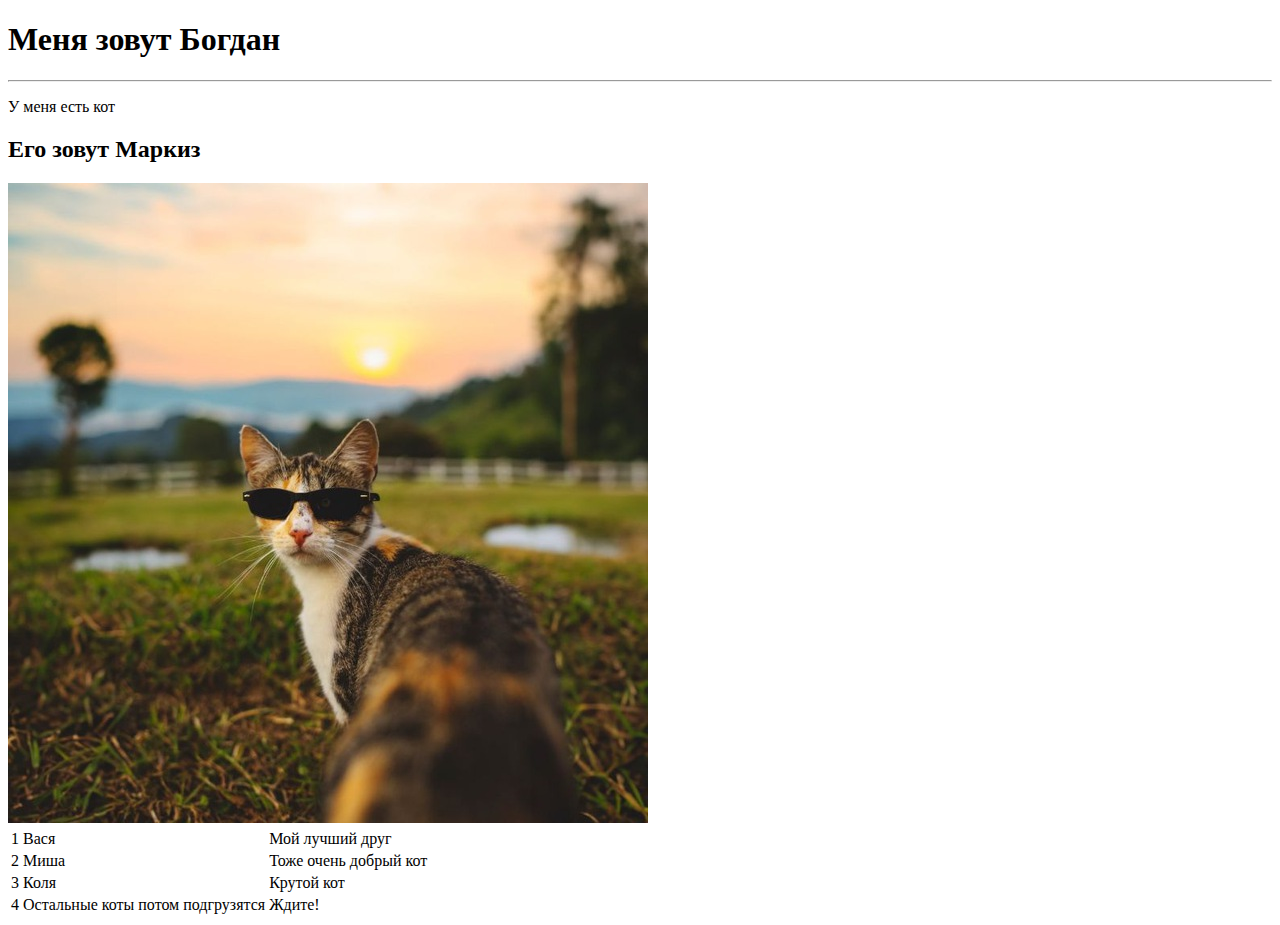
==== index.html @ 2db0207d "new site" ====
<!DOCTYPE html>
<html lang="ru">
<head>
    <meta charset="UTF-8">
    <meta name="viewport" content="width=device-width, initial-scale=1.0">
    <title>Богданин сайт</title>
</head>
<body>
    <h1 contenteditable>Меня зовут Богдан</h1>
    <hr />
    <p>У меня есть кот</p>
    <h2>Его зовут Маркиз</h2>
    <img title="А это мое личное фото"src="./photo_2023-08-05_15-10-23.jpg" alt="" />
    <table>
        <tr>
        <td>1</td>
        <td>Вася</td>
        <td>Мой лучший друг</td>
    </tr>
    <tr>
        <td>2</td>
        <td>Миша</td>
        <td>Тоже очень добрый кот</td>
    </tr>
    <tr>
        <td>3</td>
        <td>Коля</td>
        <td>Крутой кот</td>
    </tr>
    <tr>
        <td>4</td>
        <td>Остальные коты потом подгрузятся</td>
        <td>Ждите!</td>
    </tr>
    </table>
</body>
</html>
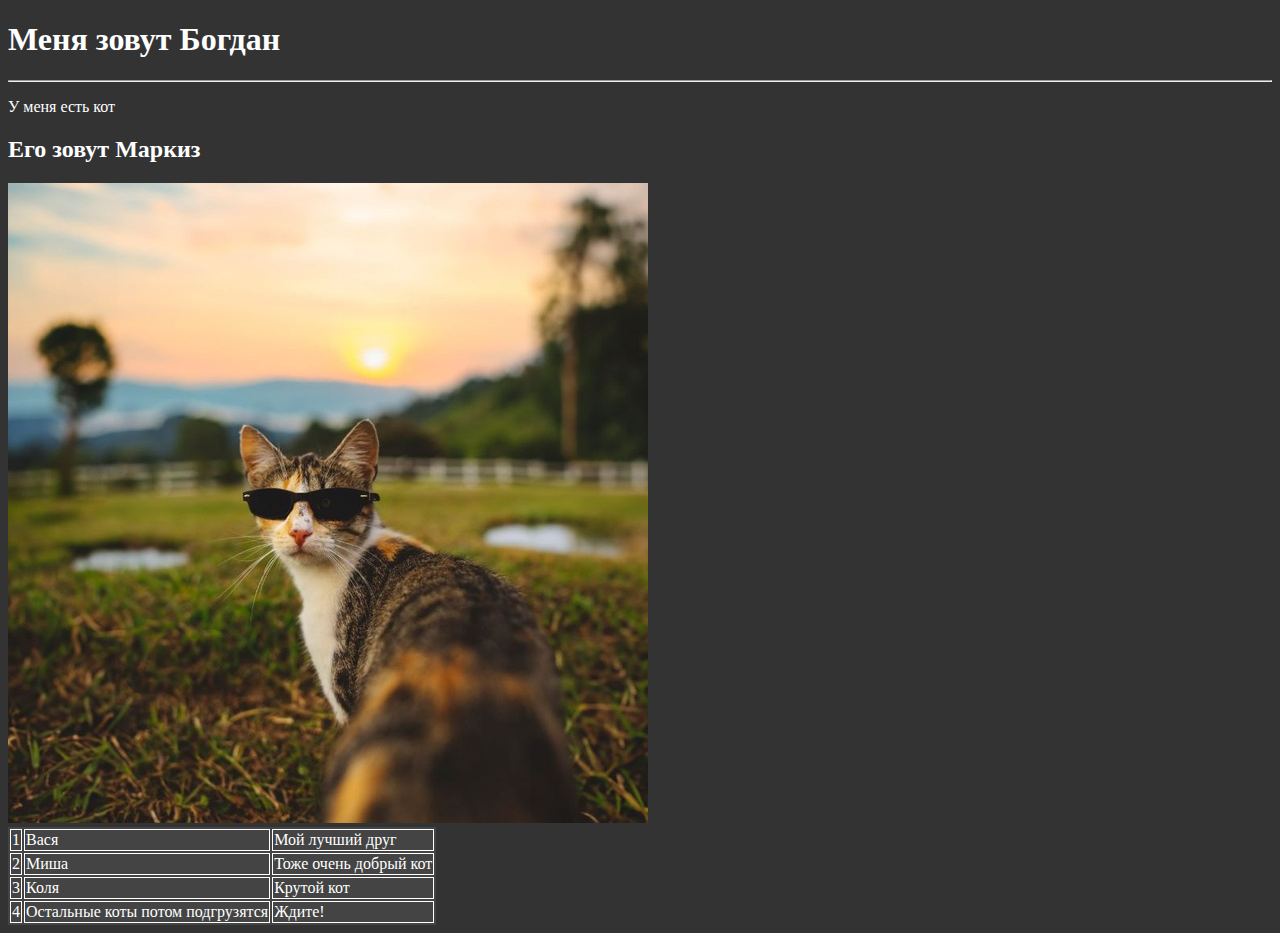
==== commit d197f86b: "Update index.html" ====
--- a/index.html
+++ b/index.html
@@ -4,34 +4,48 @@
     <meta charset="UTF-8">
     <meta name="viewport" content="width=device-width, initial-scale=1.0">
     <title>Богданин сайт</title>
+    <style>
+        body {
+            background-color: #333;
+            color: #fff;
+        }
+
+        table {
+            background-color: #444;
+        }
+
+        td {
+            border: 1px solid #fff;
+        }
+    </style>
 </head>
 <body>
     <h1 contenteditable>Меня зовут Богдан</h1>
     <hr />
     <p>У меня есть кот</p>
     <h2>Его зовут Маркиз</h2>
-    <img title="А это мое личное фото"src="./photo_2023-08-05_15-10-23.jpg" alt="" />
+    <img title="А это мое личное фото" src="./photo_2023-08-05_15-10-23.jpg" alt="" />
     <table>
         <tr>
-        <td>1</td>
-        <td>Вася</td>
-        <td>Мой лучший друг</td>
-    </tr>
-    <tr>
-        <td>2</td>
-        <td>Миша</td>
-        <td>Тоже очень добрый кот</td>
-    </tr>
-    <tr>
-        <td>3</td>
-        <td>Коля</td>
-        <td>Крутой кот</td>
-    </tr>
-    <tr>
-        <td>4</td>
-        <td>Остальные коты потом подгрузятся</td>
-        <td>Ждите!</td>
-    </tr>
+            <td>1</td>
+            <td>Вася</td>
+            <td>Мой лучший друг</td>
+        </tr>
+        <tr>
+            <td>2</td>
+            <td>Миша</td>
+            <td>Тоже очень добрый кот</td>
+        </tr>
+        <tr>
+            <td>3</td>
+            <td>Коля</td>
+            <td>Крутой кот</td>
+        </tr>
+        <tr>
+            <td>4</td>
+            <td>Остальные коты потом подгрузятся</td>
+            <td>Ждите!</td>
+        </tr>
     </table>
 </body>
 </html>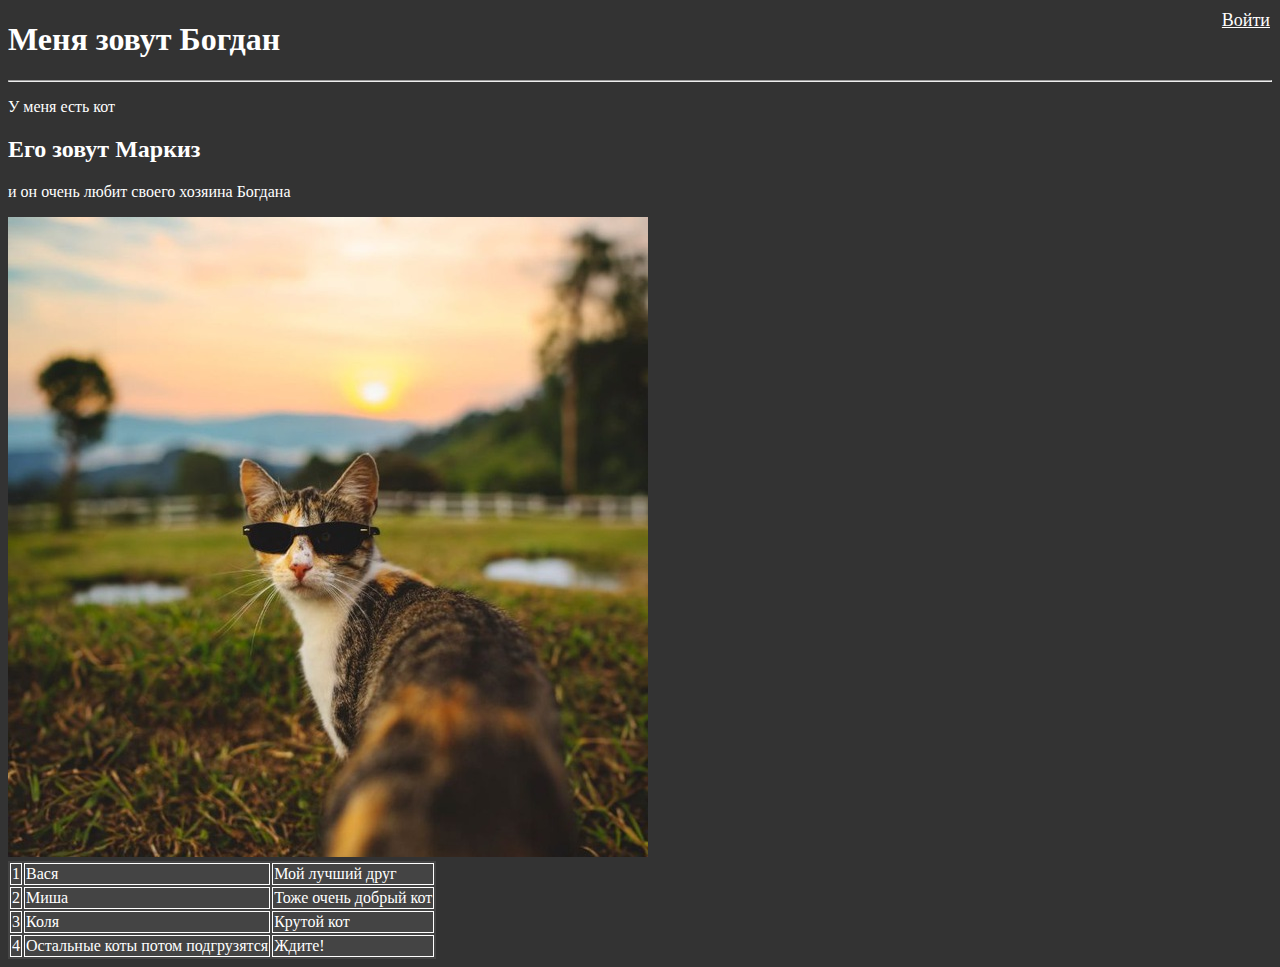
==== commit 0a902d02: "New functions" ====
--- a/index.html
+++ b/index.html
@@ -4,26 +4,21 @@
     <meta charset="UTF-8">
     <meta name="viewport" content="width=device-width, initial-scale=1.0">
     <title>Богданин сайт</title>
+    <link rel="stylesheet" href="./styles.css">
     <style>
-        body {
-            background-color: #333;
-            color: #fff;
-        }
-
-        table {
-            background-color: #444;
-        }
-
-        td {
-            border: 1px solid #fff;
+        .login {
+            position: absolute;
+            top: 10px;
+            right: 10px;
         }
     </style>
 </head>
 <body>
-    <h1 contenteditable>Меня зовут Богдан</h1>
+    <h1>Меня зовут <span id="name">Богдан</span></h1>
     <hr />
     <p>У меня есть кот</p>
     <h2>Его зовут Маркиз</h2>
+    <p>и он очень любит своего хозяина <span id="ownerName">Богдана</span></p>
     <img title="А это мое личное фото" src="./photo_2023-08-05_15-10-23.jpg" alt="" />
     <table>
         <tr>
@@ -47,5 +42,21 @@
             <td>Ждите!</td>
         </tr>
     </table>
+    <a href="whod.html" class="login">Войти</a>
+
+    <script>
+        // Извлекаем значение имени из URL-параметра
+        const urlParams = new URLSearchParams(window.location.search);
+        const nameParam = urlParams.get('name');
+
+        // Если имя присутствует в URL-параметре, отображаем его как имя и в строке владельца
+        if (nameParam) {
+            const nameSpan = document.getElementById('name');
+            const ownerNameSpan = document.getElementById('ownerName');
+
+            nameSpan.textContent = nameParam;
+            ownerNameSpan.textContent = nameParam;
+        }
+    </script>
 </body>
 </html>--- a/styles.css
+++ b/styles.css
@@ -0,0 +1,21 @@
+body {
+    background-color: #333;
+    color: #fff;
+}
+
+table {
+    background-color: #444;
+}
+
+td {
+    border: 1px solid #fff;
+}
+
+.login {
+    position: absolute;
+    top: 10px;
+    right: 10px;
+    color: #fff;
+    font-size: 18px;
+    cursor: pointer;
+}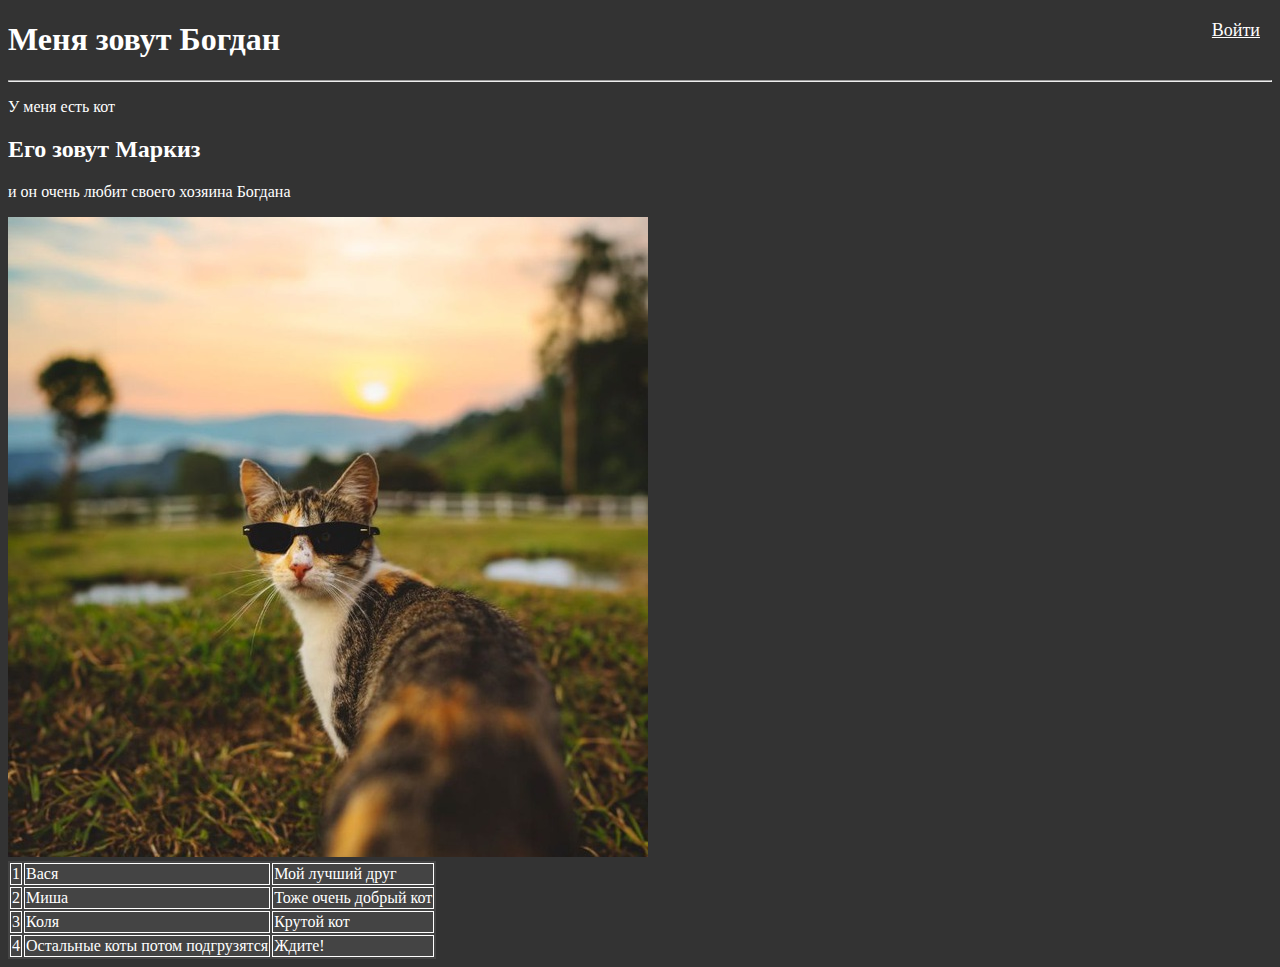
==== commit dd84f2db: "Function" ====
--- a/index.html
+++ b/index.html
@@ -6,10 +6,13 @@
     <title>Богданин сайт</title>
     <link rel="stylesheet" href="./styles.css">
     <style>
-        .login {
+        .login-container {
             position: absolute;
             top: 10px;
             right: 10px;
+        }
+        .login-container button {
+            margin-left: 10px;
         }
     </style>
 </head>
@@ -42,20 +45,58 @@
             <td>Ждите!</td>
         </tr>
     </table>
-    <a href="whod.html" class="login">Войти</a>
+
+    <div class="login-container">
+        <a href="whod.html" class="login">Войти</a>
+        <button id="logoutButton" style="display: none;">Выйти</button>
+    </div>
 
     <script>
+        // Функция для сброса состояния страницы
+        function resetState() {
+            // Удаляем параметр "name" из URL и обновляем страницу
+            const url = new URL(window.location.href);
+            url.searchParams.delete('name');
+            history.replaceState(null, null, url.href);
+            
+            // Устанавливаем имя обратно в "Богдан"
+            const nameSpan = document.getElementById('name');
+            const ownerNameSpan = document.getElementById('ownerName');
+            nameSpan.textContent = 'Богдан';
+            ownerNameSpan.textContent = 'Богдан';
+
+            // Удаляем кнопку "Выйти"
+            const logoutButton = document.getElementById('logoutButton');
+            logoutButton.style.display = 'none';
+
+            // Показываем кнопку "Войти"
+            const loginLink = document.querySelector('.login');
+            loginLink.style.display = 'inline';
+        }
+
         // Извлекаем значение имени из URL-параметра
         const urlParams = new URLSearchParams(window.location.search);
         const nameParam = urlParams.get('name');
 
-        // Если имя присутствует в URL-параметре, отображаем его как имя и в строке владельца
+        // Если имя присутствует в URL-параметре, отображаем его как имя
         if (nameParam) {
             const nameSpan = document.getElementById('name');
             const ownerNameSpan = document.getElementById('ownerName');
-
             nameSpan.textContent = nameParam;
             ownerNameSpan.textContent = nameParam;
+
+            // Показываем кнопку "Выйти" и привязываем к ней функцию для сброса состояния
+            const logoutButton = document.getElementById('logoutButton');
+            logoutButton.style.display = 'inline';
+            logoutButton.addEventListener('click', resetState);
+
+            // Скрываем кнопку "Войти"
+            const loginLink = document.querySelector('.login');
+            loginLink.style.display = 'none';
+        } else {
+            // Если имя не присутствует, отображаем кнопку "Войти"
+            const loginLink = document.querySelector('.login');
+            loginLink.style.display = 'inline';
         }
     </script>
 </body>
